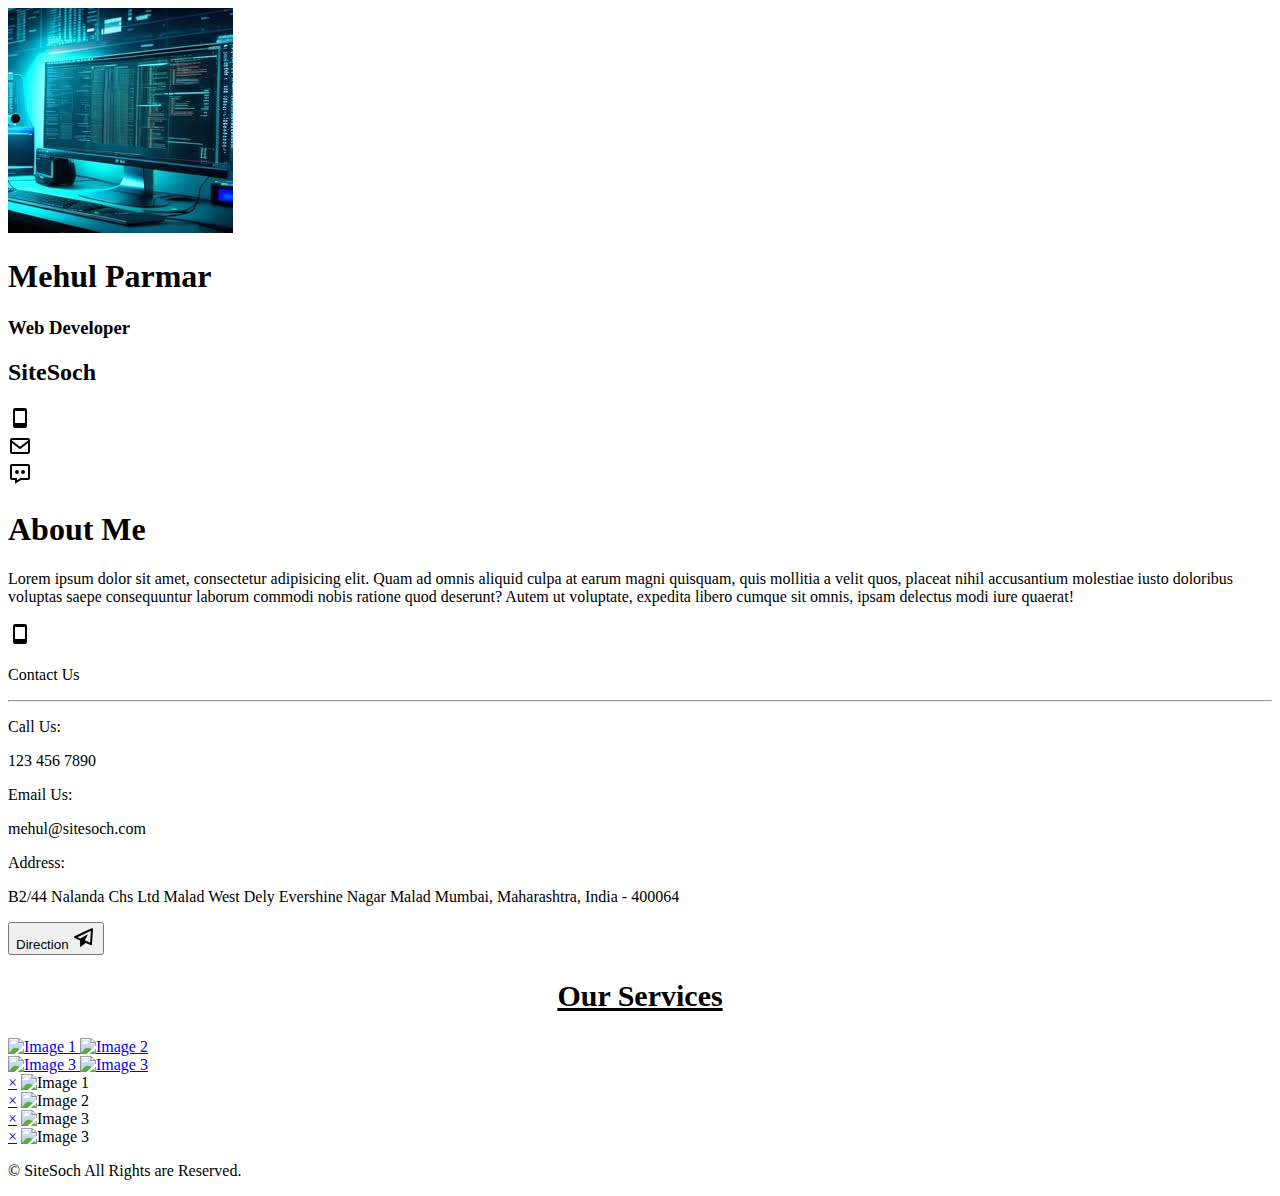
==== Buissness_Card/index.html @ 0ec51e63 "commit" ====
<!DOCTYPE html>
<html lang="en">

<head>
    <meta charset="UTF-8">
    <meta name="viewport" content="width=device-width, initial-scale=1.0">
    <title>Digital Bussiness Card</title>
    <link rel="icon" type="image/x-icon" href="./images/file.png">
    <link rel="stylesheet" href="DVC.css">
    <link rel="preconnect" href="https://fonts.googleapis.com">
    <link rel="preconnect" href="https://fonts.gstatic.com" crossorigin>
    <link href="https://fonts.googleapis.com/css2?family=Nunito:ital,wght@0,200..1000;1,200..1000&display=swap"
        rel="stylesheet">
</head>

<body>
    <header>
        <section id="Intro">
            <div id="logo">
                <img src="./images/head.jpg" alt="Profile Picture">
            </div>
        </section>
    </header>


    <section id="contact-container">
        <div id="contact">
            <h1>Mehul Parmar</h1>
            <h3 class="font">Web Developer</h3>
            <h2 class="font">SiteSoch</h2>
            <div class="wrapper">
                <a href="http://google.com" target="_blank">
                    <div class="box" id="box-1"><svg xmlns="http://www.w3.org/2000/svg" width="24" height="24"
                            viewBox="0 0 24 24" style="fill: rgba(0, 0, 0, 1);transform: ;msFilter:;">
                            <path
                                d="M17 2H7c-1.103 0-2 .897-2 2v16c0 1.103.897 2 2 2h10c1.103 0 2-.897 2-2V4c0-1.103-.897-2-2-2zM7 16.999V5h10l.002 11.999H7z">
                            </path>
                        </svg></div>
                </a>
                <a href="http://google.com" target="_blank">
                    <div class="box" id="box-2"><svg xmlns="http://www.w3.org/2000/svg" width="24" height="24"
                            viewBox="0 0 24 24" style="fill: rgba(0, 0, 0, 1);transform: ;msFilter:;">
                            <path
                                d="M20 4H4c-1.103 0-2 .897-2 2v12c0 1.103.897 2 2 2h16c1.103 0 2-.897 2-2V6c0-1.103-.897-2-2-2zm0 2v.511l-8 6.223-8-6.222V6h16zM4 18V9.044l7.386 5.745a.994.994 0 0 0 1.228 0L20 9.044 20.002 18H4z">
                            </path>
                        </svg></div>
                </a>
                <a href="http://google.com" target="_blank">
                    <div class="box" id="box-3"><svg xmlns="http://www.w3.org/2000/svg" width="24" height="24"
                            viewBox="0 0 24 24" style="fill: rgba(0, 0, 0, 1);transform: ;msFilter:;">
                            <path
                                d="M20 2H4c-1.103 0-2 .897-2 2v12c0 1.103.897 2 2 2h3v3.766L13.277 18H20c1.103 0 2-.897 2-2V4c0-1.103-.897-2-2-2zm0 14h-7.277L9 18.234V16H4V4h16v12z">
                            </path>
                            <circle cx="15" cy="10" r="2"></circle>
                            <circle cx="9" cy="10" r="2"></circle>
                        </svg></div>
                </a>
            </div>
        </div>
    </section>

    <section id="about-container">
        <div id="about">
            <h1>About Me</h1>
            <div class="description">
                <p>Lorem ipsum dolor sit amet, consectetur adipisicing elit. Quam ad omnis aliquid culpa at earum magni
                    quisquam, quis mollitia a velit quos, placeat nihil accusantium molestiae iusto doloribus voluptas
                    saepe consequuntur laborum commodi nobis ratione quod deserunt? Autem ut voluptate, expedita libero
                    cumque sit omnis, ipsam delectus modi iure quaerat!</p>
            </div>
        </div>
    </section>

    <section id="Mail-container">
        <div id="Mail">
            <div class="mail-group" id="mail-group-1">
                <div id="mobile">
                    <svg xmlns="http://www.w3.org/2000/svg" width="24" height="24" viewBox="0 0 24 24"
                        style="fill: rgba(0, 0, 0, 1);transform: ;msFilter:;">
                        <path
                            d="M17 2H7c-1.103 0-2 .897-2 2v16c0 1.103.897 2 2 2h10c1.103 0 2-.897 2-2V4c0-1.103-.897-2-2-2zM7 16.999V5h10l.002 11.999H7z">
                        </path>
                    </svg>
                </div>
                <p class="Topic">Contact Us</p>
            </div>
            <hr>
            <div class="mail-group" id="mail-group-2">
                <p class="Topic">Call Us:</p>
                <p class="subtopic">123 456 7890</p>
            </div>
            <div class="mail-group" id="mail-group-3">
                <p class="Topic">Email Us:</p>
                <p class="subtopic">mehul@sitesoch.com</p>
            </div>
            <div class="mail-group" id="mail-group-4">
                <p class="Topic">Address:</p>
                <p class="subtopic">B2/44 Nalanda Chs Ltd Malad West Dely Evershine Nagar Malad Mumbai, Maharashtra,
                    India - 400064</p>
            </div>
            <div class="mail-group" id="mail-group-5">
                <button class="btn" onclick="window.open('http://google.com','_blank')">Direction
                    <svg xmlns="http://www.w3.org/2000/svg" width="24" height="24" viewBox="0 0 24 24"
                        style="fill: rgba(0, 0, 0, 1);transform: ;msFilter:;">
                        <path
                            d="M20.56 3.34a1 1 0 0 0-1-.08l-17 8a1 1 0 0 0-.57.92 1 1 0 0 0 .6.9L8 15.45v6.72L13.84 18l4.76 2.08a.93.93 0 0 0 .4.09 1 1 0 0 0 .52-.15 1 1 0 0 0 .48-.79l1-15a1 1 0 0 0-.44-.89zM18.1 17.68l-5.27-2.31L16 9.17l-7.65 4.25-2.93-1.29 13.47-6.34z">
                        </path>
                    </svg>
                </button>
            </div>
        </div>
    </section>

    <section class="img-section">
        <div class="gallery">
            <h2 align="center" style="font-size:30px;" id="Heading"><u>Our Services</u></h2>
            <div class="photos" id="photo-1">
                <a href="#img1">
                    <img src="./images/pexels-vojtech-okenka-127162-392018.jpg" alt="Image 1">
                </a>
                <a href="#img2">
                    <img src="./images/pexels-tirachard-kumtanom-112571-733856.jpg" alt="Image 2">
                </a>
            </div>
            <div class="photos" id="photo-2">
                <a href="#img3">
                    <img src="./images/pexels-pixabay-265087.jpg" alt="Image 3">
                </a>
                <a href="#img4">
                    <img src="./images/pexels-tima-miroshnichenko-5439153.jpg" alt="Image 3">
                </a>
            </div>

        </div>

        <div id="img1" class="lightbox">
            <a href="#" class="close">×</a>
            <img src="./images/pexels-vojtech-okenka-127162-392018.jpg" alt="Image 1">
        </div>
        <div id="img2" class="lightbox">
            <a href="#" class="close">×</a>
            <img src="./images/pexels-tirachard-kumtanom-112571-733856.jpg" alt="Image 2">
        </div>
        <div id="img3" class="lightbox">
            <a href="#" class="close">×</a>
            <img src="./images/pexels-pixabay-265087.jpg" alt="Image 3">
        </div>
        <div id="img4" class="lightbox">
            <a href="#" class="close">×</a>
            <img src="./images/pexels-tima-miroshnichenko-5439153.jpg" alt="Image 3">
        </div>
    </section>

    <footer>
        <p>&copy; SiteSoch All Rights are Reserved.</p>
    </footer>
</body>

</html>
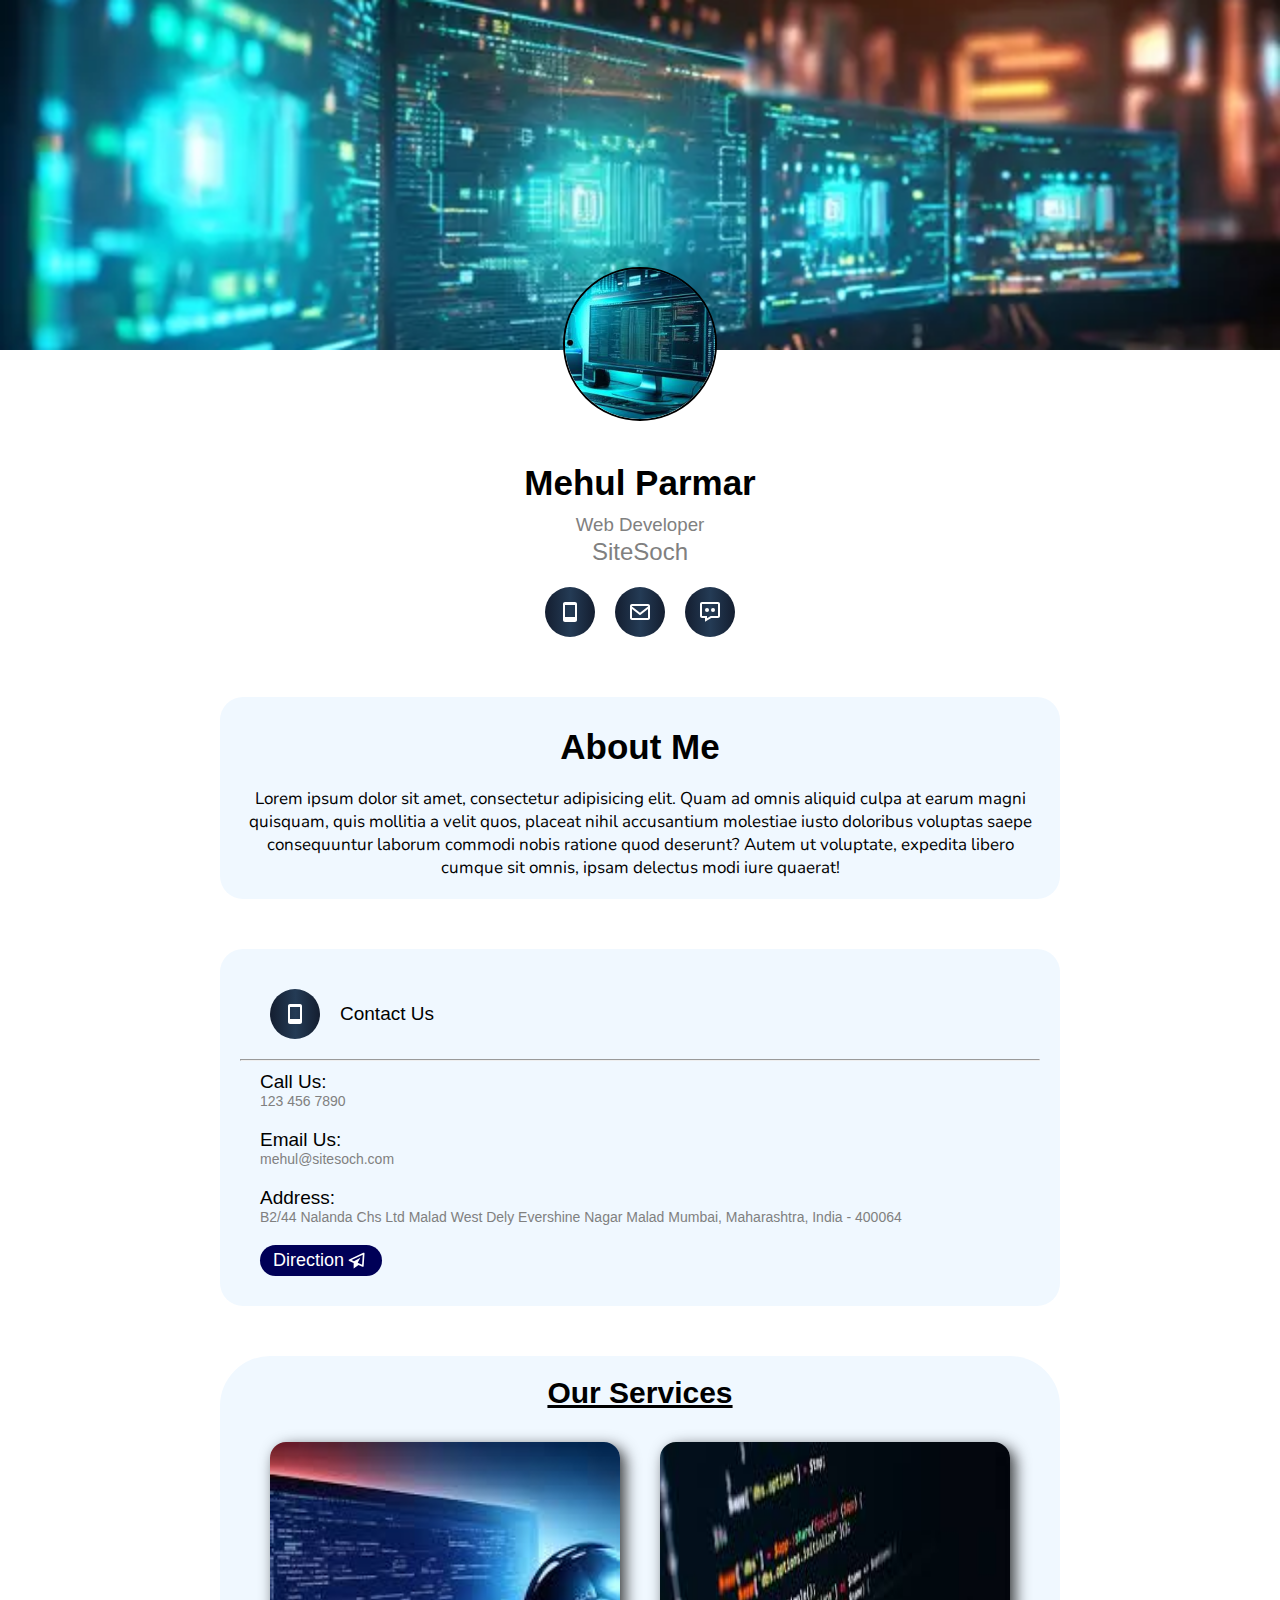
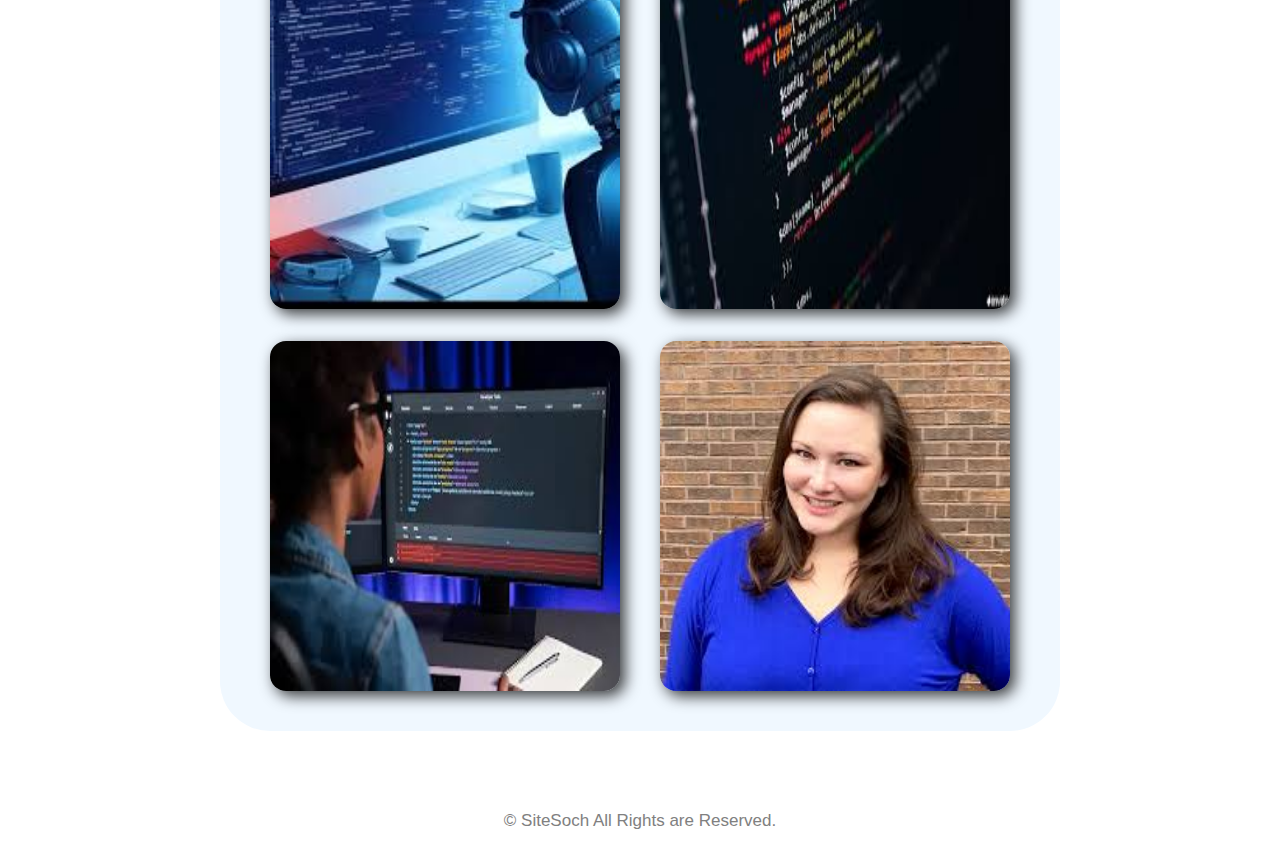
==== commit dd9b99ce: "commited" ====
--- a/Buissness_Card/index.html
+++ b/Buissness_Card/index.html
@@ -6,7 +6,7 @@
     <meta name="viewport" content="width=device-width, initial-scale=1.0">
     <title>Digital Bussiness Card</title>
     <link rel="icon" type="image/x-icon" href="./images/file.png">
-    <link rel="stylesheet" href="DVC.css">
+    <link rel="stylesheet" href="DVD.css">
     <link rel="preconnect" href="https://fonts.googleapis.com">
     <link rel="preconnect" href="https://fonts.gstatic.com" crossorigin>
     <link href="https://fonts.googleapis.com/css2?family=Nunito:ital,wght@0,200..1000;1,200..1000&display=swap"
@@ -17,7 +17,7 @@
     <header>
         <section id="Intro">
             <div id="logo">
-                <img src="./images/head.jpg" alt="Profile Picture">
+                <img id="logo-img" src="images/head.jpg" alt="Profile Picture">
             </div>
         </section>
     </header>
@@ -116,18 +116,18 @@
             <h2 align="center" style="font-size:30px;" id="Heading"><u>Our Services</u></h2>
             <div class="photos" id="photo-1">
                 <a href="#img1">
-                    <img src="./images/pexels-vojtech-okenka-127162-392018.jpg" alt="Image 1">
+                    <img src="./images/c1.jpg" alt="Image 1">
                 </a>
                 <a href="#img2">
-                    <img src="./images/pexels-tirachard-kumtanom-112571-733856.jpg" alt="Image 2">
+                    <img src="./images/c2.jpg" alt="Image 2">
                 </a>
             </div>
             <div class="photos" id="photo-2">
                 <a href="#img3">
-                    <img src="./images/pexels-pixabay-265087.jpg" alt="Image 3">
+                    <img src="./images/c3.jpg" alt="Image 3">
                 </a>
                 <a href="#img4">
-                    <img src="./images/pexels-tima-miroshnichenko-5439153.jpg" alt="Image 3">
+                    <img src="./images/title.jpg" alt="Image 3">
                 </a>
             </div>
 
--- a/Buissness_Card/DVD.css
+++ b/Buissness_Card/DVD.css
@@ -0,0 +1,334 @@
+*
+{
+    margin: 0%;
+    padding: 0%;
+}
+body{
+    font-family: Arial,sans-serif;
+    /* background-color:rgb(0, 0, 87); */
+}
+
+/* Intro Section */
+#Intro
+{
+    height: 350px;
+    background: url("./images/background-poster.png") no-repeat center center/cover;
+    display: flex;
+    justify-content: center;
+    align-items: flex-end;
+    /* border:1px solid black; */
+}
+#Intro #logo #logo-img
+{
+    background-color: white;
+    border: 2px solid black;
+    position: relative;
+    top:75px;
+    border-radius:200px;
+}
+
+#Intro #logo img
+{
+    height: 150px;
+}
+
+/* Contact Container */
+#contact-container
+{
+  /* border:1px solid red; */
+}
+
+#contact-container #contact
+{
+    padding-top: 103px;
+    display: flex;
+    flex-direction: column;
+    align-items: center;
+
+}
+
+#contact h1
+{
+    padding:10px 0px;
+    font-size: 35px;
+    /* color:white; */
+}
+
+.font
+{
+    font-weight:normal;
+    padding: 1px 0px;
+    color: grey
+}
+
+#contact-container #contact .wrapper
+{
+    display: flex;
+    padding-top: 10px;
+}
+
+#contact .wrapper .box,#Mail #mobile
+{
+    height: 50px;
+    width:50px;
+    margin:10px;
+    border-radius: 100px;
+    display: flex;
+    justify-content: center;
+    align-items: center;
+    background-image: linear-gradient(to right, #141E30 0%, #243B55  51%, #141E30  100%);
+}
+
+#contact .wrapper .box svg
+{
+    -webkit-filter: invert(100%);
+    filter: invert(100%);
+}
+
+/* About Section */
+
+#about-container
+{
+   margin-top: 50px;
+   display: flex;
+   justify-content: center;
+   /* border:1px solid green; */
+}
+
+#about
+{
+   display: flex;
+   flex-direction: column;
+   align-items: center;
+   padding: 20px 20px;
+   background-color: aliceblue;
+   border-radius: 23px;
+   width: 800px;
+   /* width: 80%; */
+}
+#about h1
+{
+   padding-top: 10px;
+   padding-bottom: 20px;
+   font-size: 35px; 
+}
+#about .description
+{
+    font-size: 17px;
+    text-align: center;
+    font-family: "Nunito", sans-serif;
+}
+
+/* Mail Section */
+
+#Mail-container
+{
+  /* border:1px solid blue; */
+}
+
+#Mail-container,#gallery-container
+{
+    display: flex;
+    justify-content: center;
+    margin-top: 50px;
+}
+
+#Mail 
+{
+    background-color: aliceblue;
+    border-radius: 23px;
+    width: 800px;
+    /* width:80%; */
+    padding: 20px 20px;
+}
+
+#Mail .mail-group
+{
+    padding: 10px 20px;
+}
+
+#Mail .mail-group .Topic
+{
+   font-size: 19px;
+}
+
+#Mail .mail-group .subtopic
+{
+   color:grey;
+   font-size: 14px;
+}
+
+#Mail #mail-group-1
+{
+   display: flex;
+   gap:10px;
+   align-items: center;
+   flex-wrap: wrap;
+}
+
+#Mail #mobile svg
+{
+    -webkit-filter: invert(100%);
+    filter: invert(100%);
+}
+
+#Mail .mail-group .btn
+{
+   font-size: 18px;
+   padding: 5px 13px;
+   border: none;
+   border-radius: 30px;
+   background-color:rgb(0, 0, 87);
+   display: flex;
+   flex-direction: row;
+   gap:1px;
+   align-content: baseline;
+   color:white;
+   cursor: pointer;
+}
+
+#Mail .mail-group .btn:hover
+{
+    background-color:rgb(0, 18, 122);
+    border: 1px solid rgb(0, 0, 87);
+}
+
+#Mail .mail-group .btn svg
+{
+   -webkit-filter: invert(100%);
+    filter: invert(100%);
+    height: 20px;
+}
+
+
+/* gallery Section */
+
+.img-section{
+  display: flex;
+  flex-direction: row;
+  justify-content: center;
+  margin-top: 50px;
+  /* border:1px solid darkorchid; */
+}
+
+.gallery {
+    display: grid;
+    grid-template-columns: repeat(1, 1fr);
+    justify-content: center;
+    align-items: center;
+    gap: 2rem;
+    margin-bottom: 5rem;
+    background-color: aliceblue;
+    width: 800px;
+    /* width: 80%; */
+    padding: 40px 20px;
+    padding-top: 20px;
+    border-radius: 50px;
+  }
+
+  #Heading
+  {
+     font-size: 17px;
+  }
+
+  .gallery .photos
+  {
+    display: flex;
+    justify-content: center;
+    gap:40px;
+  }
+  
+  .gallery a {
+    display: flex;
+    justify-content: center;
+  }
+  
+  .gallery img {
+    width: 350px;
+    border-radius: 1rem;
+    box-shadow: 5px 5px 15px rgba(0, 0, 0, 0.777);
+  }
+  
+  .gallery img:hover {
+    transform: scale(1.05);
+  }
+  
+  .lightbox {
+    display: none;
+  }
+  
+  .lightbox:target {
+    display: flex;
+    position: fixed;
+    top: 0;
+    left: 0;
+    width: 100%;
+    height: 100%;
+    background: rgba(0, 0, 0, 0.9);
+    justify-content: center;
+    align-items: center;
+    text-align: center;
+    z-index: 1000;
+    overflow: hidden;
+  }
+  
+  .lightbox img {
+    max-width: 90%;
+    max-height: 90%;
+    margin: auto;
+    border-radius: 10px;
+  }
+  
+  .close {
+    position: absolute;
+    top: 20px;
+    right: 30px;
+    font-size: 40px;
+    color: white;
+    text-decoration: none;
+    cursor: pointer;
+  }
+
+/* Footer */
+footer
+{
+    padding-top: 0px;
+    padding-bottom: 30px;
+    font-size: 17px;
+    text-align: center;
+    color: grey;
+}
+
+@media all and (max-width: 870px) {
+    /* body{
+      background-color:#243B55;
+    } */
+     .gallery,#Mail,#about
+     {
+        width:80%;
+     }
+     .gallery .photos
+    {
+       flex-direction: column;
+    }
+    .gallery h2 u
+    {
+      font-size: 25px;
+    }
+     .gallery .photos img
+    {
+      width:80%;
+    }  
+
+
+    /* .gallery,.gallery img,#about
+    {
+       width: 80%; 
+       text-align: center;
+       height: auto;
+    }
+    #Mail
+    {
+      width: 80%;
+    }   */
+}